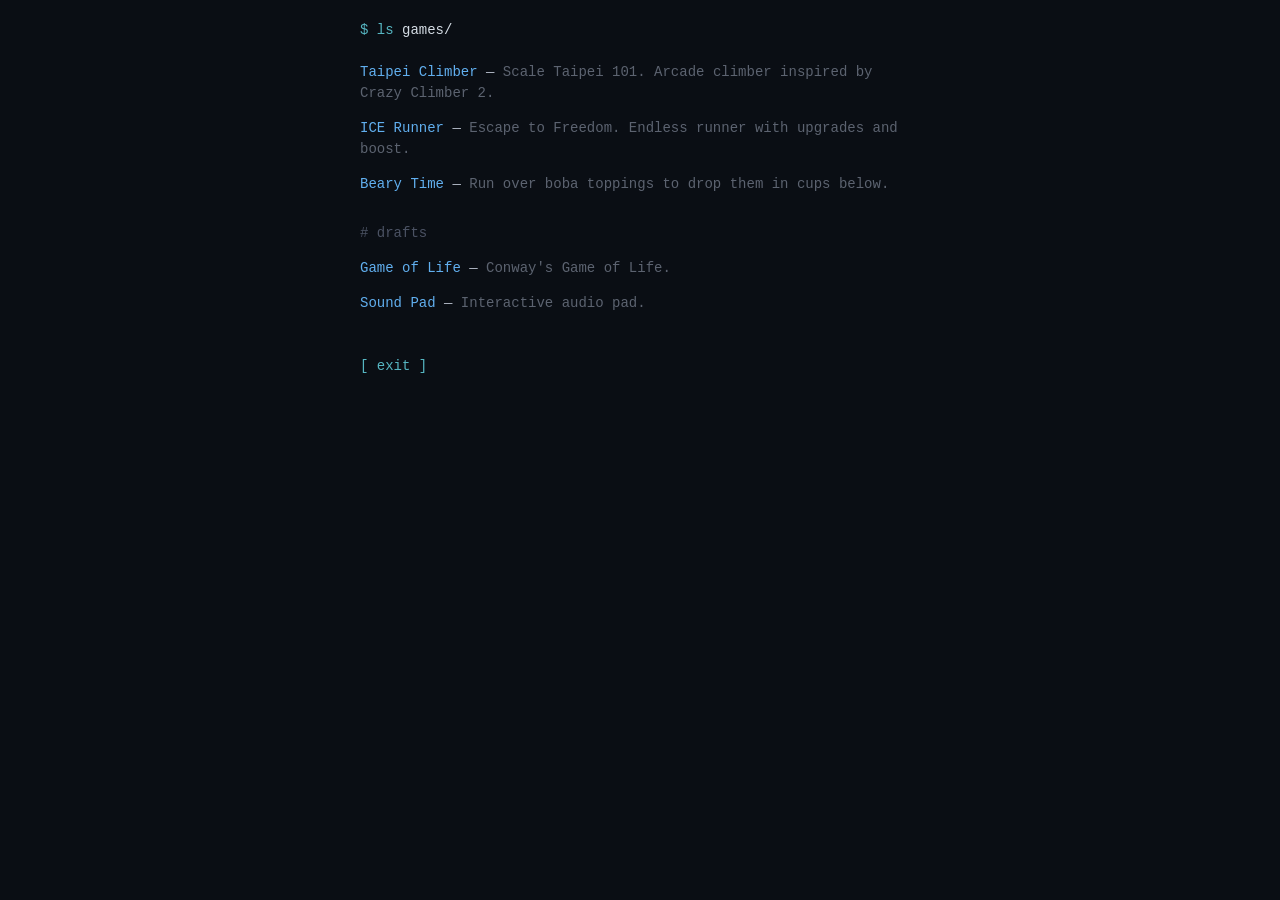
==== games/index.html @ 9b0f8a1b "Add games landing page and deploy drafts directory Create a lightweight terminal-styled index at /ga" ====
<!DOCTYPE html>
<html lang="en">
<head>
  <meta charset="UTF-8">
  <meta name="viewport" content="width=device-width, initial-scale=1.0">
  <title>Games — GregoryAlan.com</title>
  <style>
    * { margin: 0; padding: 0; box-sizing: border-box; }
    body { background: #0a0e14; color: #abb2bf; font-family: 'Courier New', monospace; padding: 20px; max-width: 600px; margin: 0 auto; font-size: 14px; line-height: 1.5; }
    h1 { color: #d4dce4; font-size: 14px; font-weight: normal; margin-bottom: 1.5em; }
    h1::before { content: "$ ls "; color: #56b6c2; }
    h2 { color: #4b5263; font-size: 14px; font-weight: normal; margin: 2em 0 1em; }
    h2::before { content: "# "; }
    ul { list-style: none; }
    li { margin-bottom: 1em; }
    a { color: #61afef; text-decoration: none; }
    a:hover { color: #d4dce4; }
    .desc { color: #5c6370; }
  </style>
</head>
<body>
  <h1>games/</h1>
  <ul>
    <li><a href="taipei-climber.html">Taipei Climber</a> — <span class="desc">Scale Taipei 101. Arcade climber inspired by Crazy Climber 2.</span></li>
    <li><a href="ice-runner.html">ICE Runner</a> — <span class="desc">Escape to Freedom. Endless runner with upgrades and boost.</span></li>
    <li><a href="beary-time.html">Beary Time</a> — <span class="desc">Run over boba toppings to drop them in cups below.</span></li>
  </ul>
  <h2>drafts</h2>
  <ul>
    <li><a href="/drafts/game-of-life.html">Game of Life</a> — <span class="desc">Conway's Game of Life.</span></li>
    <li><a href="/drafts/sound-pad.html">Sound Pad</a> — <span class="desc">Interactive audio pad.</span></li>
  </ul>
  <p style="margin-top:3em;"><a href="/" style="color:#56b6c2;">[ exit ]</a></p>
</body>
</html>
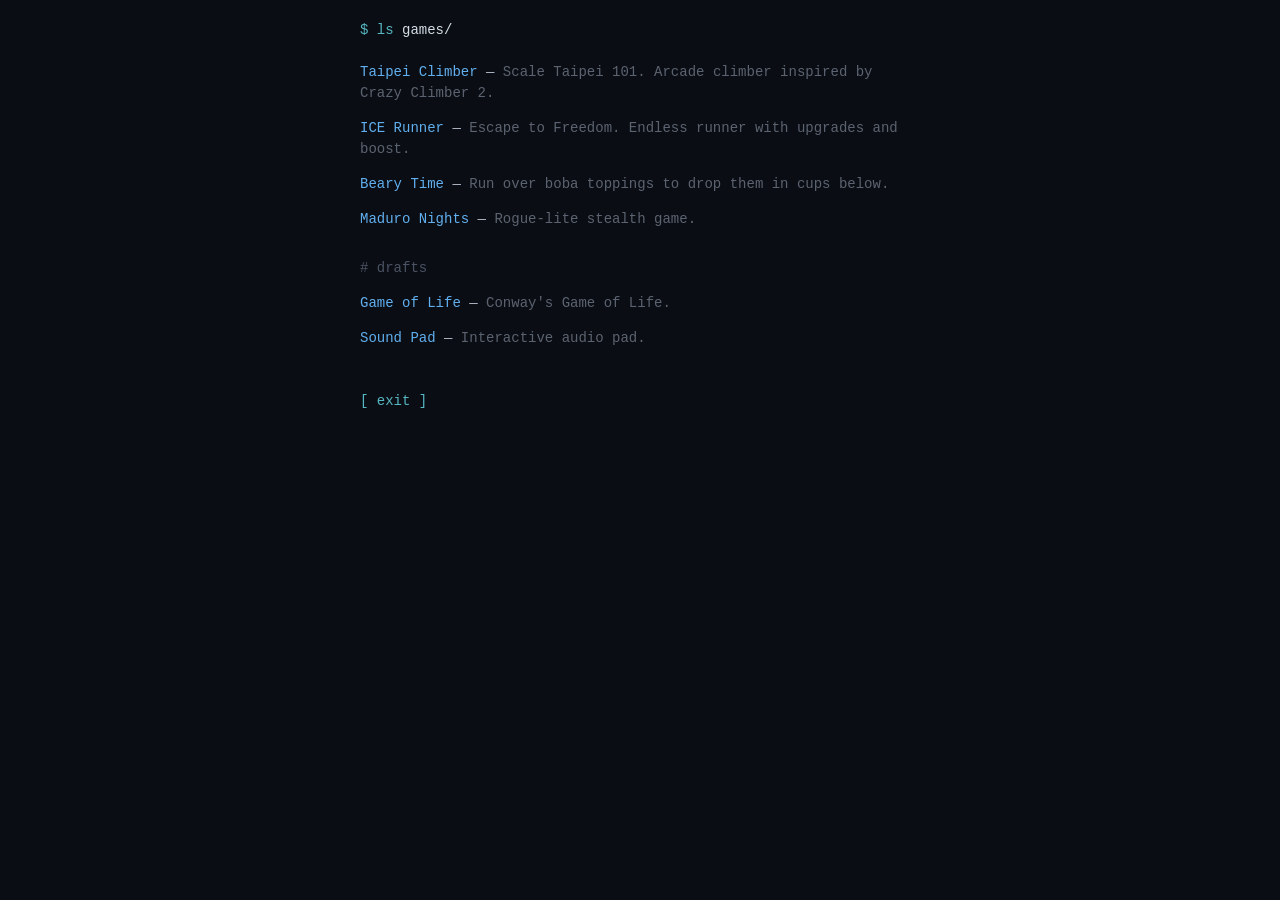
==== commit 3b20518d: "Add Maduro Nights to games directory and VFS manifest Co-Authored-By: Claude Opus 4.6 (1M context) <" ====
--- a/games/index.html
+++ b/games/index.html
@@ -24,6 +24,7 @@
     <li><a href="taipei-climber.html">Taipei Climber</a> — <span class="desc">Scale Taipei 101. Arcade climber inspired by Crazy Climber 2.</span></li>
     <li><a href="ice-runner.html">ICE Runner</a> — <span class="desc">Escape to Freedom. Endless runner with upgrades and boost.</span></li>
     <li><a href="beary-time.html">Beary Time</a> — <span class="desc">Run over boba toppings to drop them in cups below.</span></li>
+    <li><a href="maduro-nights.html">Maduro Nights</a> — <span class="desc">Rogue-lite stealth game.</span></li>
   </ul>
   <h2>drafts</h2>
   <ul>
